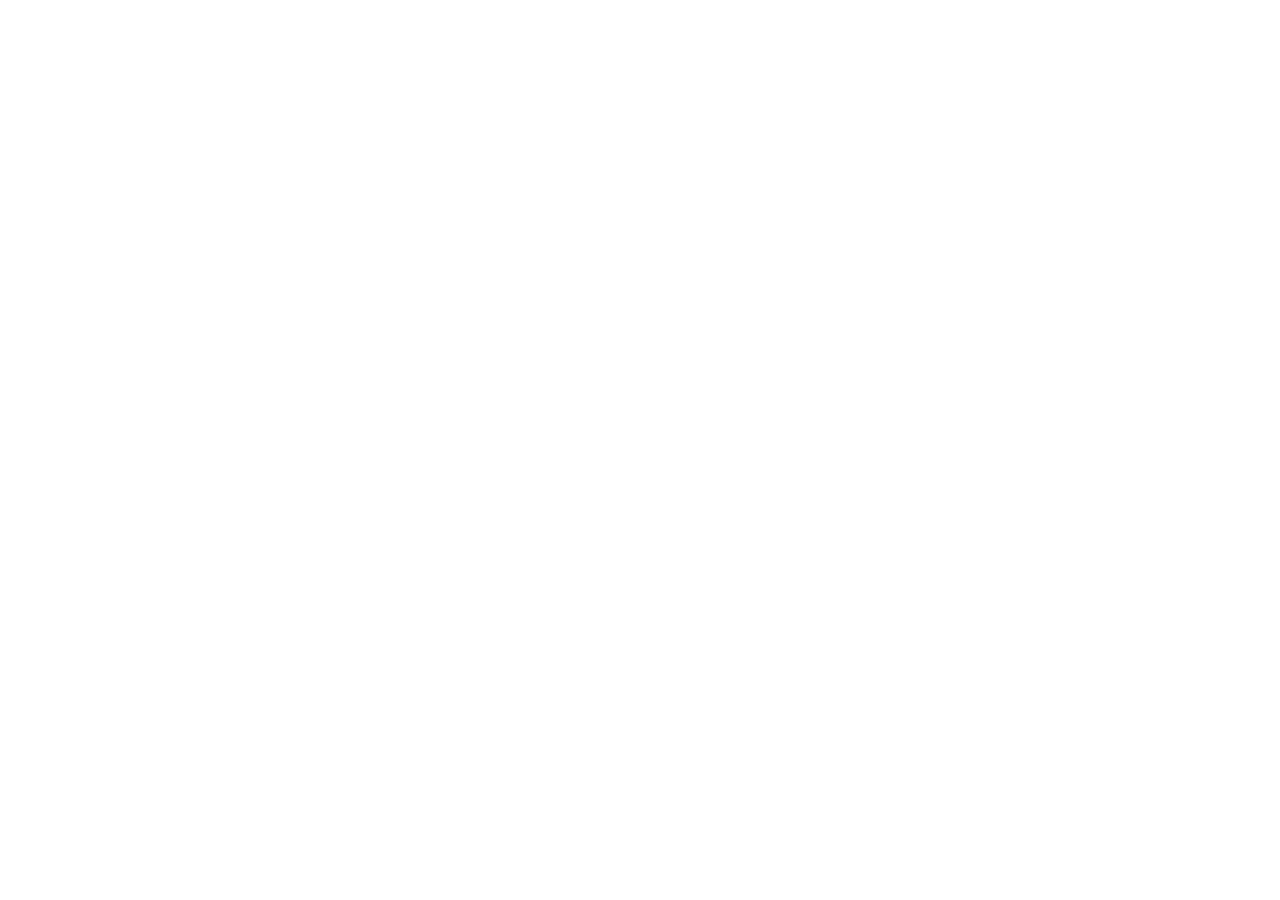
==== customers.html @ 84afb849 "name to title and link css file to customers html file" ====
<!DOCTYPE html>
<html lang="en">
<head>
    <meta charset="UTF-8">
    <meta name="viewport" content="width=device-width, initial-scale=1.0">
    <title>Grill Master Shop</title>
    <link rel="stylesheet" href="css/style.css">
</head>
<body>
    
</body>
</html>
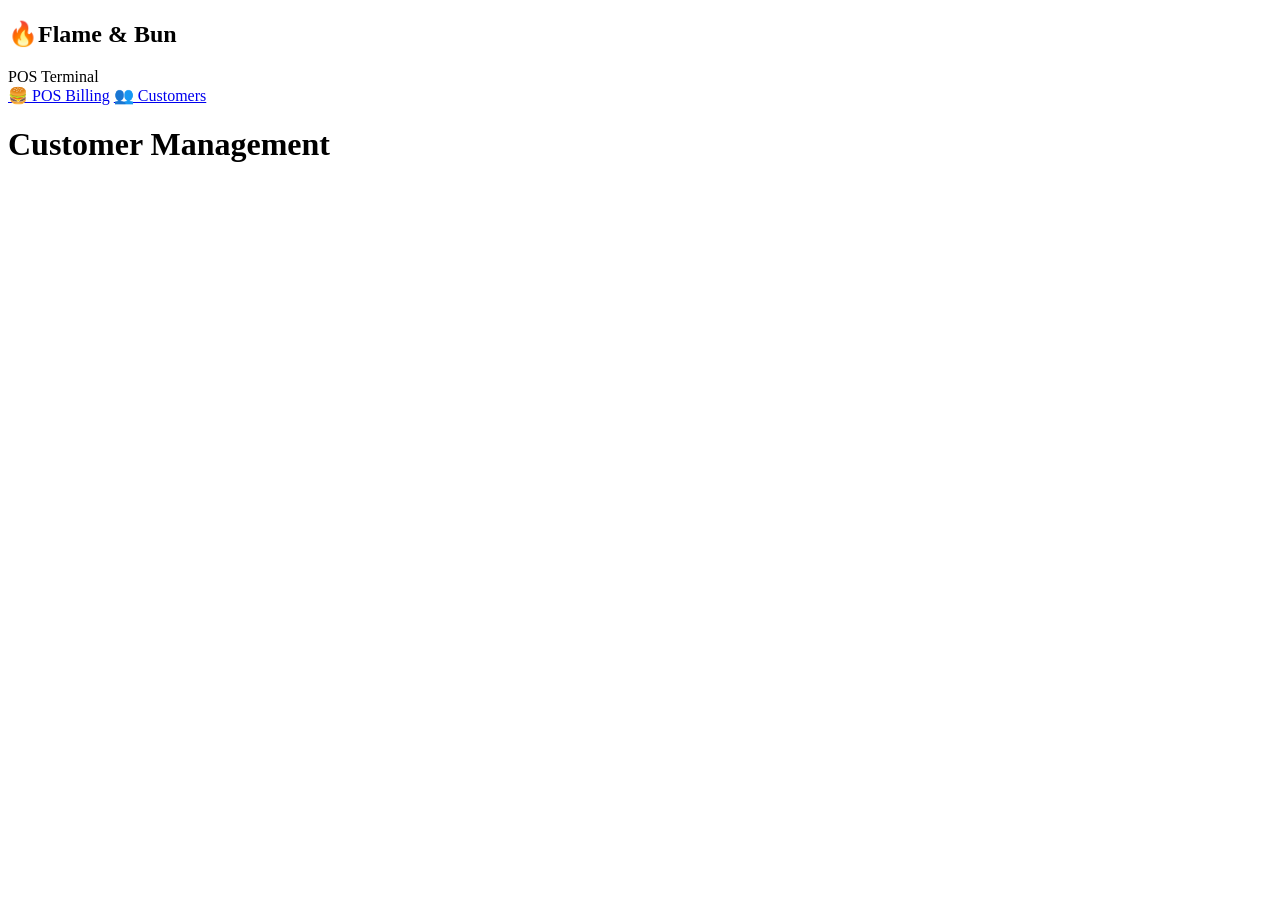
==== commit c3e39413: "Add customer page layout and sidebar navigation" ====
--- a/customers.html
+++ b/customers.html
@@ -7,6 +7,24 @@
     <link rel="stylesheet" href="css/style.css">
 </head>
 <body>
-    
+    <!--Add customer page layout and sidebar navigation-->
+    <div class="app-container">
+        <aside class="sidebar">
+            <div class="brand">
+                <h2>🔥Flame & Bun</h2>
+                <span>POS Terminal</span>
+            </div>
+            <nav>
+                <a href="index.html" class="nav-link">🍔 POS Billing</a>
+                <a href="customers.html" class="nav-link active">👥 Customers</a>
+            </nav>
+        </aside>
+
+        <main class="menu-section" style="grid-column: span 2;">
+            <header class="top-bar">
+                <h1>Customer Management</h1>
+            </header>
+        </main>
+    </div>
 </body>
 </html>
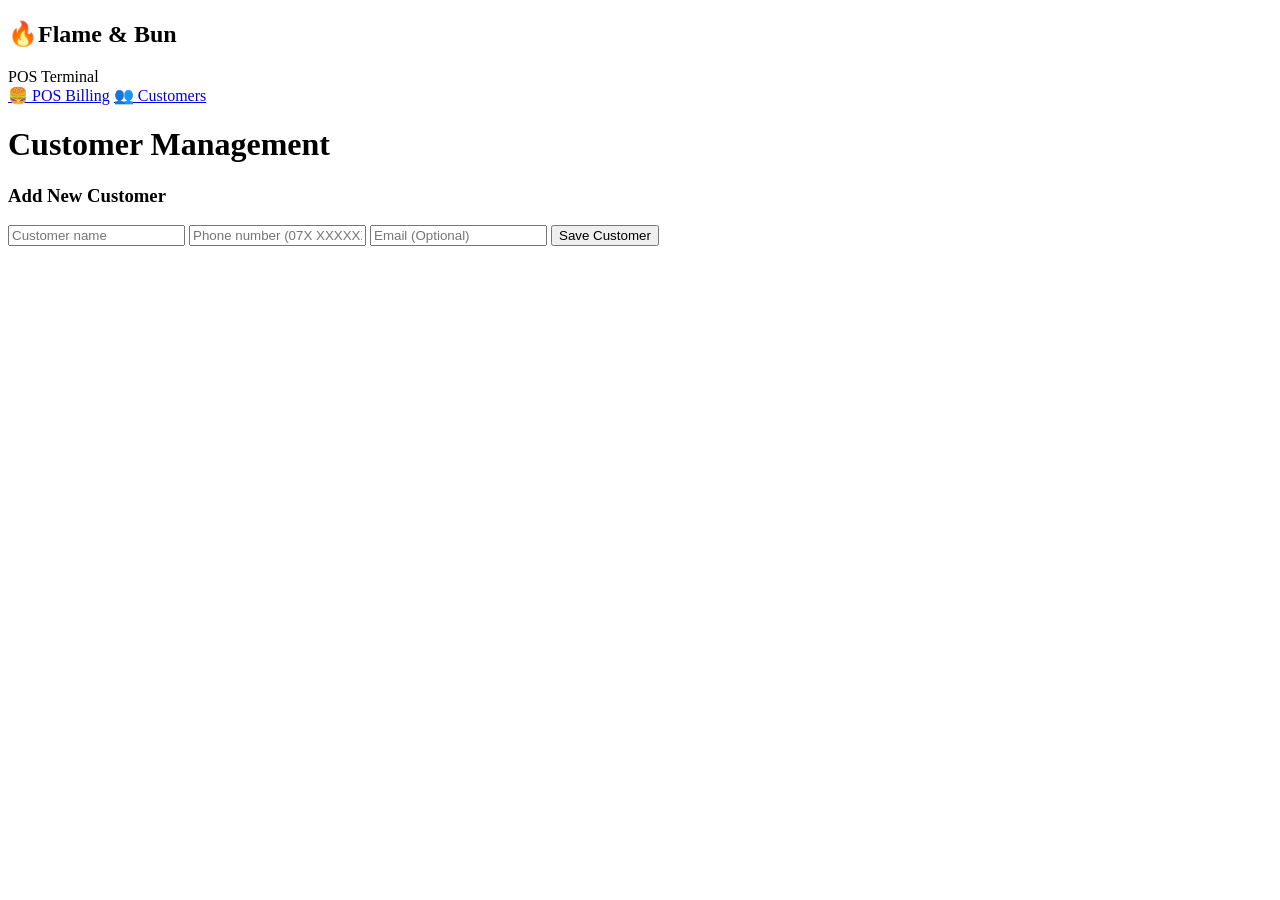
==== commit 93475dea: "Add Customer Form" ====
--- a/customers.html
+++ b/customers.html
@@ -24,6 +24,17 @@
             <header class="top-bar">
                 <h1>Customer Management</h1>
             </header>
+
+            <!--Add customer form-->
+            <div class="form-card">
+                <h3>Add New Customer</h3>
+                <form id="customer-form" class="customer-form">
+                    <input type="text" id="cust-name" placeholder="Customer name" required>
+                    <input type="no" id="cust-phone" placeholder="Phone number (07X XXXXXXX)" required>
+                    <input type="email" id="cust-email" placeholder="Email (Optional)">
+                    <button type="submit" class="checkout-btn">Save Customer</button> 
+                </form>
+            </div>
         </main>
     </div>
 </body>
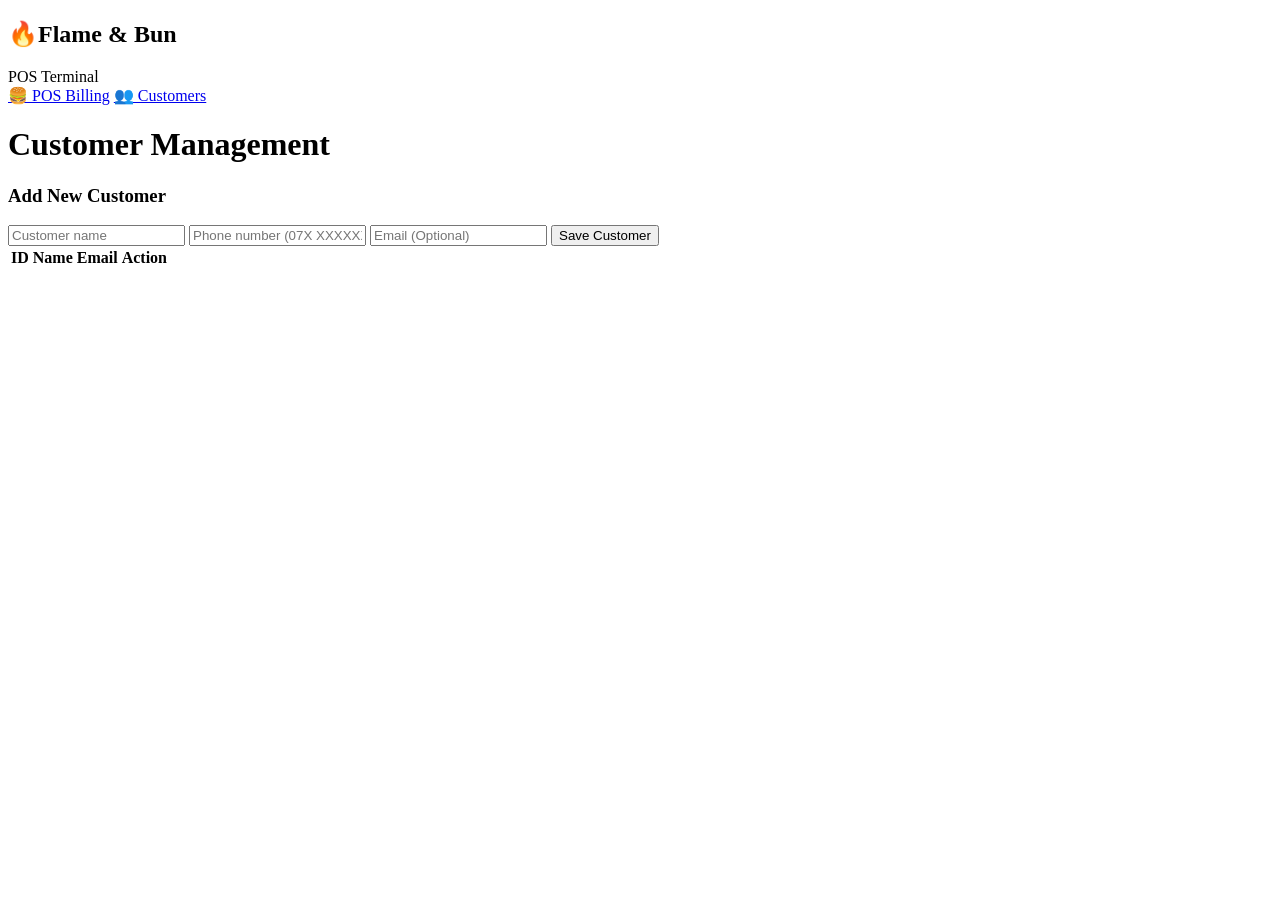
==== commit cc0eaa1b: "Create customer table and customers js file connect to customers html file" ====
--- a/customers.html
+++ b/customers.html
@@ -35,7 +35,26 @@
                     <button type="submit" class="checkout-btn">Save Customer</button> 
                 </form>
             </div>
+
+            <!--Customer Table-->
+            <div class="table-container">
+                <table>
+                    <thead>
+                        <tr>
+                            <th>ID</th>
+                            <th>Name</th>
+                            <th>Email</th>
+                            <th>Action</th>
+                        </tr>
+                    </thead>
+                    <tbody id="customer-table-body">
+                        <!--customers load in this-->
+                    </tbody>
+                </table>
+            </div>
         </main>
     </div>
+
+    <script src="js/customers.js"></script>
 </body>
 </html>
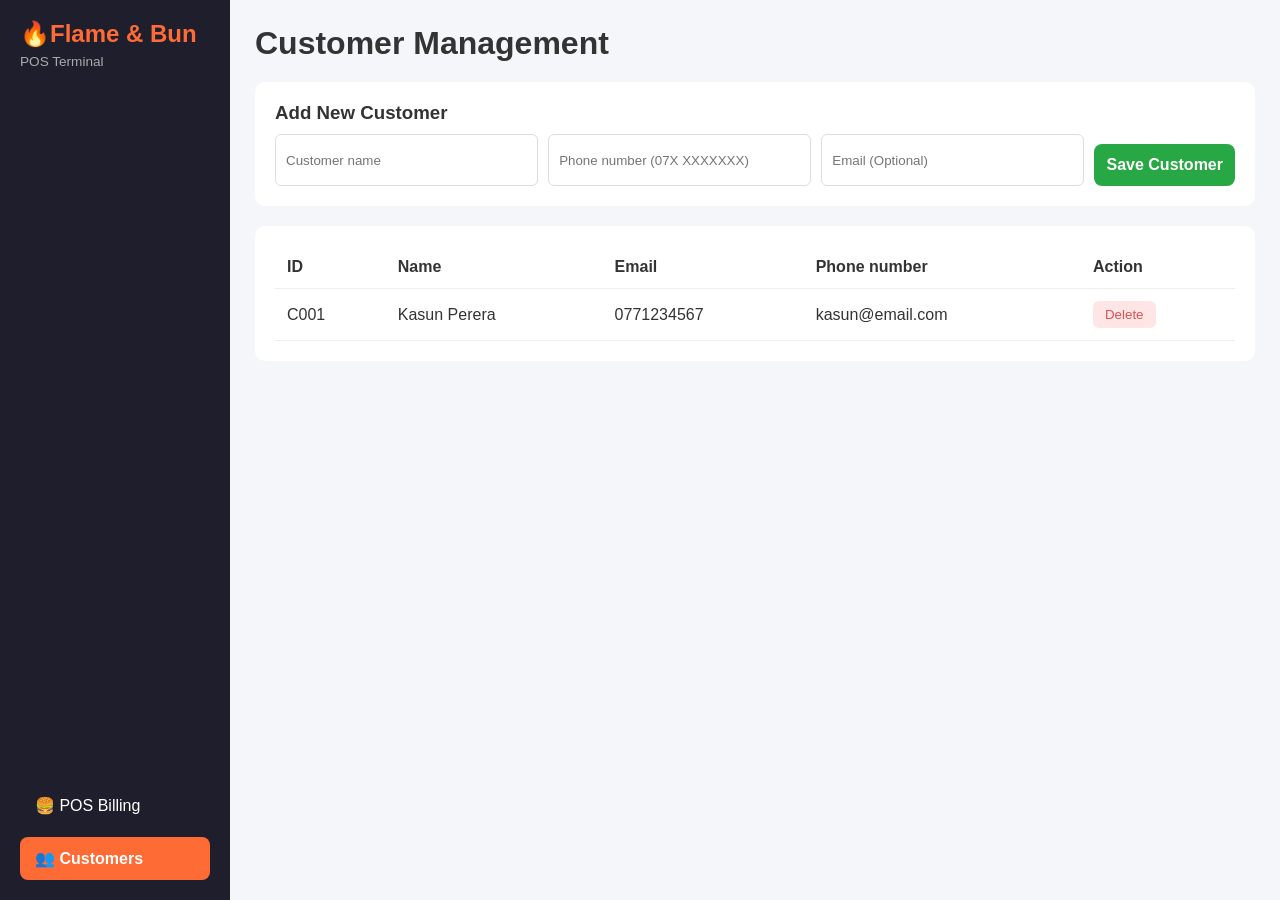
==== commit 9158e5a4: "change wrongs" ====
--- a/customers.html
+++ b/customers.html
@@ -30,7 +30,7 @@
                 <h3>Add New Customer</h3>
                 <form id="customer-form" class="customer-form">
                     <input type="text" id="cust-name" placeholder="Customer name" required>
-                    <input type="no" id="cust-phone" placeholder="Phone number (07X XXXXXXX)" required>
+                    <input type="tel" id="cust-phone" placeholder="Phone number (07X XXXXXXX)" required>
                     <input type="email" id="cust-email" placeholder="Email (Optional)">
                     <button type="submit" class="checkout-btn">Save Customer</button> 
                 </form>
@@ -44,6 +44,7 @@
                             <th>ID</th>
                             <th>Name</th>
                             <th>Email</th>
+                            <th>Phone number</th>
                             <th>Action</th>
                         </tr>
                     </thead>
--- a/css/style.css
+++ b/css/style.css
@@ -0,0 +1,302 @@
+/* Reset styles and add POS grid layout */
+* {
+    margin: 0;
+    padding: 0;
+    box-sizing: border-box;
+    font-family: 'Segoe UI', Tahoma, Geneva, Verdana, sans-serif;
+}
+
+body {
+    background-color: #f4f6f9;
+    color: #333;
+}
+
+.app-container {
+    display: grid;
+    grid-template-columns: 230px 1fr 360px;
+    height: 100vh;
+}
+
+/* Sidebar */
+.sidebar {
+    background-color: #1e1e2d;
+    color: #fff;
+    padding: 20px;
+    display: flex;
+    flex-direction: column;
+    justify-content: space-between;
+}
+
+.brand h2 {
+    color: #ff6b35;
+    margin-bottom: 4px;
+}
+
+.brand span {
+    font-size: 0.85rem;
+    color: #aaa;
+}
+
+.sidebar nav {
+    margin-top: 30px;
+    display: flex;
+    flex-direction: column;
+    gap: 10px;
+}
+
+.nav-link {
+    text-decoration: none;
+    color: #fff;
+    padding: 12px 15px;
+    border-radius: 8px;
+    transition: 0.2s;
+}
+
+.nav-link:hover, .nav-link.active {
+    background-color: #ff6b35;
+    color: #fff;
+    font-weight: bold;
+}
+
+/* Menu Section */
+.menu-section {
+    padding: 25px;
+    overflow-y: auto;
+}
+
+.top-bar {
+    display: flex;
+    justify-content: space-between;
+    align-items: center;
+    margin-bottom: 20px;
+}
+
+#search-input {
+    padding: 10px 15px;
+    width: 280px;
+    border: 1px solid #ddd;
+    border-radius: 8px;
+    outline: none;
+}
+
+.categories {
+    display: flex;
+    gap: 10px;
+    margin-bottom: 20px;
+}
+
+.cat-btn {
+    padding: 8px 18px;
+    border: none;
+    background: #fff;
+    border-radius: 20px;
+    cursor: pointer;
+    font-weight: 600;
+    box-shadow: 0 2px 5px rgba(0, 0, 0, 0.05);
+}
+
+.cat-btn.active {
+    background: #ff6b35;
+    color: #fff;
+}
+
+.menu-grid {
+    display: grid;
+    grid-template-columns: repeat(auto-fill, minmax(180px, 1fr));
+    gap: 15px;
+}
+
+.food-card {
+    background: #fff;
+    border-radius: 12px;
+    padding: 15px;
+    text-align: center;
+    box-shadow: 0 3px 8px rgba(0, 0, 0, 0.06);
+    cursor: pointer;
+    transition: transform 0.2s;
+}
+
+.food-card:hover {
+    transform: translateY(-4px);
+    border: 1px solid #ff6b35;
+}
+
+.food-img {
+    width: 100%;
+    height: 115px;
+    object-fit: cover;
+    border-radius: 8px;
+    margin-bottom: 10px;
+}
+
+.food-card h4 {
+    font-size: 1rem;
+    margin-bottom: 5px;
+}
+
+.food-card p {
+    color: #ff6b35;
+    font-weight: bold;
+}
+
+/* Cart Section */
+.cart-section {
+    background: #fff;
+    border-left: 1px solid #e0e0e0;
+    padding: 20px;
+    display: flex;
+    flex-direction: column;
+}
+
+.cart-header {
+    display: flex;
+    justify-content: space-between;
+    align-items: center;
+    padding-bottom: 15px;
+    border-bottom: 1px solid #eee;
+}
+
+.clear-btn {
+    background: #ffe5e5;
+    color: #d9534f;
+    border: none;
+    padding: 6px 12px;
+    border-radius: 6px;
+    cursor: pointer;
+}
+
+.customer-select {
+    margin: 15px 0;
+    display: flex;
+    flex-direction: column;
+    gap: 5px;
+}
+
+.customer-select select {
+    padding: 8px;
+    border-radius: 6px;
+    border: 1px solid #ccc;
+}
+
+.cart-items {
+    flex: 1;
+    overflow-y: auto;
+    margin-bottom: 15px;
+}
+
+.cart-item {
+    display: flex;
+    justify-content: space-between;
+    align-items: center;
+    padding: 10px 0;
+    border-bottom: 1px dashed #eee;
+}
+
+.qty-controls button {
+    width: 24px;
+    height: 24px;
+    border: none;
+    background: #eee;
+    border-radius: 4px;
+    cursor: pointer;
+    font-weight: bold;
+}
+
+.cart-summary {
+    border-top: 2px solid #eee;
+    padding-top: 15px;
+}
+
+.summary-row {
+    display: flex;
+    justify-content: space-between;
+    margin-bottom: 10px;
+}
+
+.summary-row input {
+    width: 60px;
+    text-align: right;
+    padding: 3px;
+}
+
+.total-row {
+    font-size: 1.2rem;
+    font-weight: bold;
+    color: #ff6b35;
+}
+
+.checkout-btn {
+    width: 100%;
+    padding: 12px;
+    background: #28a745;
+    color: #fff;
+    border: none;
+    border-radius: 8px;
+    font-size: 1rem;
+    font-weight: bold;
+    cursor: pointer;
+    margin-top: 10px;
+}
+
+.checkout-btn:hover {
+    background: #218838;
+}
+
+/* Customer page style */
+.form-card {
+    background: #fff;
+    padding: 20px;
+    border-radius: 10px;
+    margin-bottom: 20px;
+}
+
+.customer-form {
+    display: grid;
+    grid-template-columns: 1fr 1fr 1fr auto;
+    gap: 10px;
+    margin-top: 10px;
+}
+
+.customer-form input {
+    padding: 10px;
+    border: 1px solid #ddd;
+    border-radius: 6px;
+}
+
+.table-container {
+    background: #fff;
+    padding: 20px;
+    border-radius: 10px;
+}
+
+table {
+    width: 100%;
+    border-collapse: collapse;
+}
+
+th, td {
+    padding: 12px;
+    text-align: left;
+    border-bottom: 1px solid #eee;
+}
+
+/* Modal */
+.modal {
+    position: fixed;
+    top: 0; left: 0; right: 0; bottom: 0;
+    background: rgba(0, 0, 0, 0.05);
+    display: flex;
+    justify-content: center;
+    align-items: center;
+}
+
+.modal.hidden {
+    display: none;
+}
+
+.modal-content {
+    background: #fff;
+    padding: 25px;
+    border-radius: 12px;
+    width: 350px;
+}
